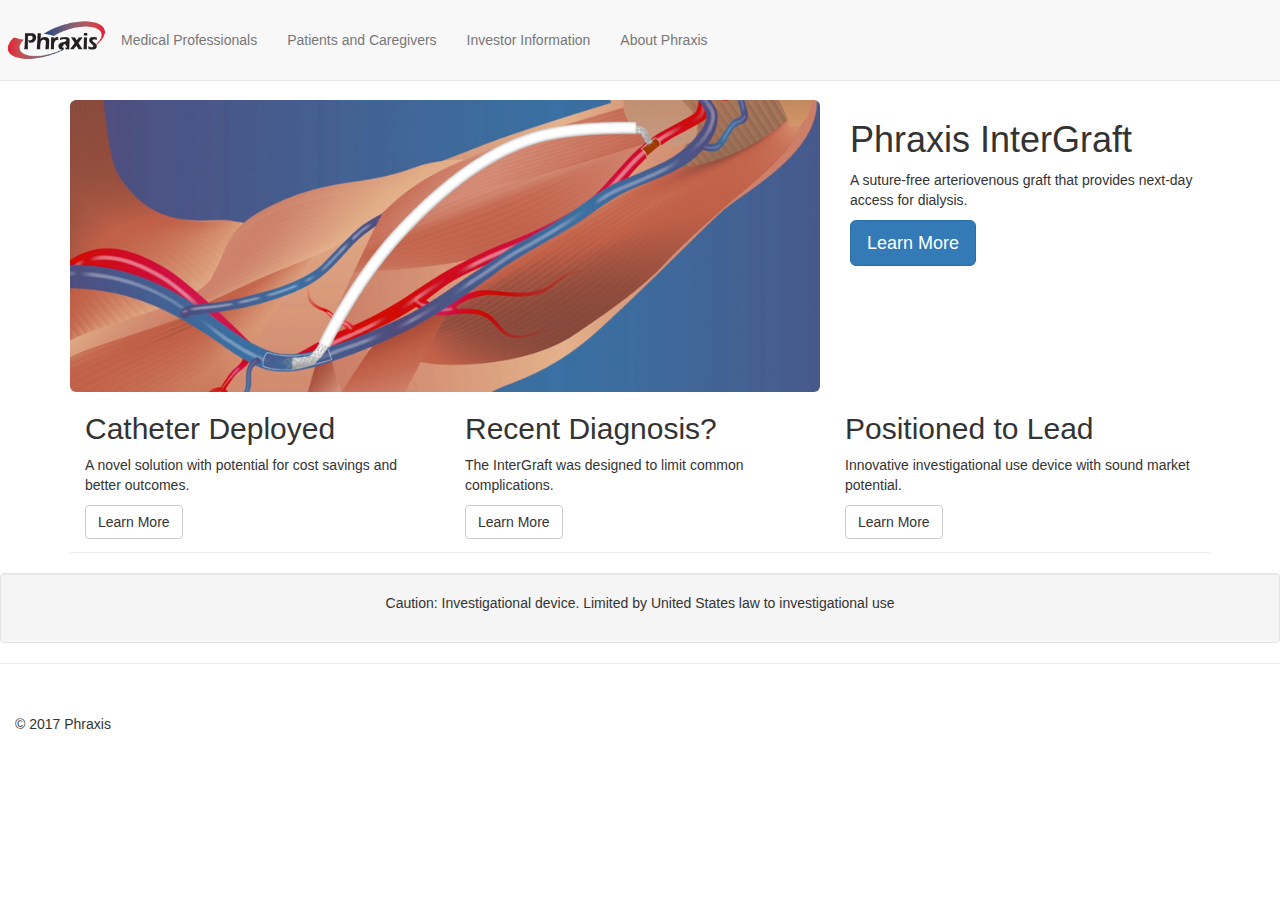
==== index.html @ 370fcb24 "Initial commit" ====
<!DOCTYPE html>
<html lang="en">

<head>

    <meta charset="utf-8">
    <meta http-equiv="X-UA-Compatible" content="IE=edge">
    <meta name="viewport" content="width=device-width, initial-scale=1">
    <meta name="description" content="">
    <meta name="author" content="">

    <title>Phraxis InterGraft</title>

    <!-- Bootstrap min CSS -->
    <link href="css/bootstrap.min.css" rel="stylesheet">

    <!-- Phraxis CSS -->
    <link href="css/phraxis.css" rel="stylesheet">

    <!-- HTML5 Shim and Respond.js IE8 support of HTML5 elements and media queries -->
    <!-- WARNING: Respond.js doesn't work if you view the page via file:// -->
    <!--[if lt IE 9]>
        <script src="https://oss.maxcdn.com/libs/html5shiv/3.7.0/html5shiv.js"></script>
        <script src="https://oss.maxcdn.com/libs/respond.js/1.4.2/respond.min.js"></script>
    <![endif]-->

</head>

<body>

    <!-- Navigation -->
    <nav class="navbar navbar-default navbar-fixed-top" role="navigation">
        <div class="container-fluid">
            <div class="navbar-header">
                <button type="button" class="navbar-toggle" data-toggle="collapse" data-target="#bs-example-navbar-collapse-1">
                    <span class="sr-only">Toggle navigation</span>
                    <span class="icon-bar"></span>
                    <span class="icon-bar"></span>
                    <span class="icon-bar"></span>
                </button>
                <a class="navbar-brand" href="index.html" title="link to main directory">
                    <img src="files/phraxis_logo.png" height="50" width="106" alt="Phraxis logo">
                </a>
            </div>

            <div class="collapse navbar-collapse" id="bs-example-navbar-collapse-1">
                <ul class="nav navbar-nav">
                    <li>
                        <a href="professionals.html">Medical Professionals</a>
                    </li>
                    <li>
                        <a href="patients.html">Patients and Caregivers</a>
                    </li>
                    <li>
                        <a href="investors.html">Investor Information</a>
                    </li>
                    <li>
                        <a href="about.html">About Phraxis</a>
                    </li>
                </ul>
            </div>

        </div>

    </nav>
<!-- /navigation -->

    <!-- Page Content -->
    <div class="container">

        <div class="row">
            <div class="col-md-8">
                <img class="img-responsive img-rounded" src="files/phraxis_banner.jpg" alt="Illustration of an implanted Phraxis InterGraft arteriovenus graft">
            </div>

            <div class="col-md-4">
                <h1>Phraxis InterGraft</h1>
                <p>A suture-free arteriovenous graft that provides next-day access for dialysis.</p>
                <a class="btn btn-primary btn-lg" href="about.html" title="link to about page">Learn More</a>
            </div>

        <hr>

        </div>

            <div class="col-md-4">
                <h2>Catheter Deployed</h2>
                <p>A novel solution with potential for cost savings and better outcomes.</p>
                <a class="btn btn-default" href="professionals.html" title="link to information for medical professionals">Learn More</a>
            </div>

            <div class="col-md-4">
                <h2>Recent Diagnosis?</h2>
                <p>The InterGraft was designed to limit common complications.</p>
                <a class="btn btn-default" href="patients.html" title="link to information for patients">Learn More</a>
            </div>

            <div class="col-md-4">
                <h2>Positioned to Lead</h2>
                <p>Innovative investigational use device with sound market potential.</p>
                <a class="btn btn-default" href="investors.html" title="link to information for investors">Learn More</a>
            </div>
            <div class="spacer"></div>

<hr>
        </div>
        <!-- warning -->
        <div class="row">
            <div class="col-lg-12">
                <div class="well text-center">
                    <p>Caution: Investigational device. Limited by United States law to investigational use</p>
                </div>

            <!-- /warning -->

        <!-- footer -->
        <hr>
        <footer>
                <div class="col-lg-12">
                    <p>&copy; 2017 Phraxis</p>
                </div>
            </div>
        </footer>
</div>
    </div>
      </div>
    <!-- /footer -->
    <!-- /page content -->

    <!-- jQuery -->
    <script src="js/jquery.js"></script>

    <!-- Bootstrap Core JavaScript -->
    <script src="js/bootstrap.min.js"></script>

</body>

</html>
---- css/phraxis.css ----
body {
    padding-top: 70px;
}

.navbar-fixed-top .nav {
    padding: 15px 0;
}

.navbar-fixed-top .navbar-brand {
    padding: 0 15px;
}

footer {
    padding: 30px 0;
}

.row-md-1 {
  margin-right: 15px;
  margin-left: 15px;
}

@media(min-width:768px) {
    body {
        padding-top: 100px;
    }

    .navbar-fixed-top .navbar-brand {
        padding: 15px 0;
    }

    .spacer {
      margin:0;
      padding:5em;
    }

    /*RESPONSIVE EMBED */

    .video-container {
    	position:relative;
    	padding-bottom:56.25%;
    	padding-top:30px;
    	height:0;
    	overflow:hidden;
    }

    .video-container iframe, .video-container object, .video-container embed {
    	position:absolute;
    	top:0;
    	left:0;
    	width:100%;
    	height:100%;
    }

}
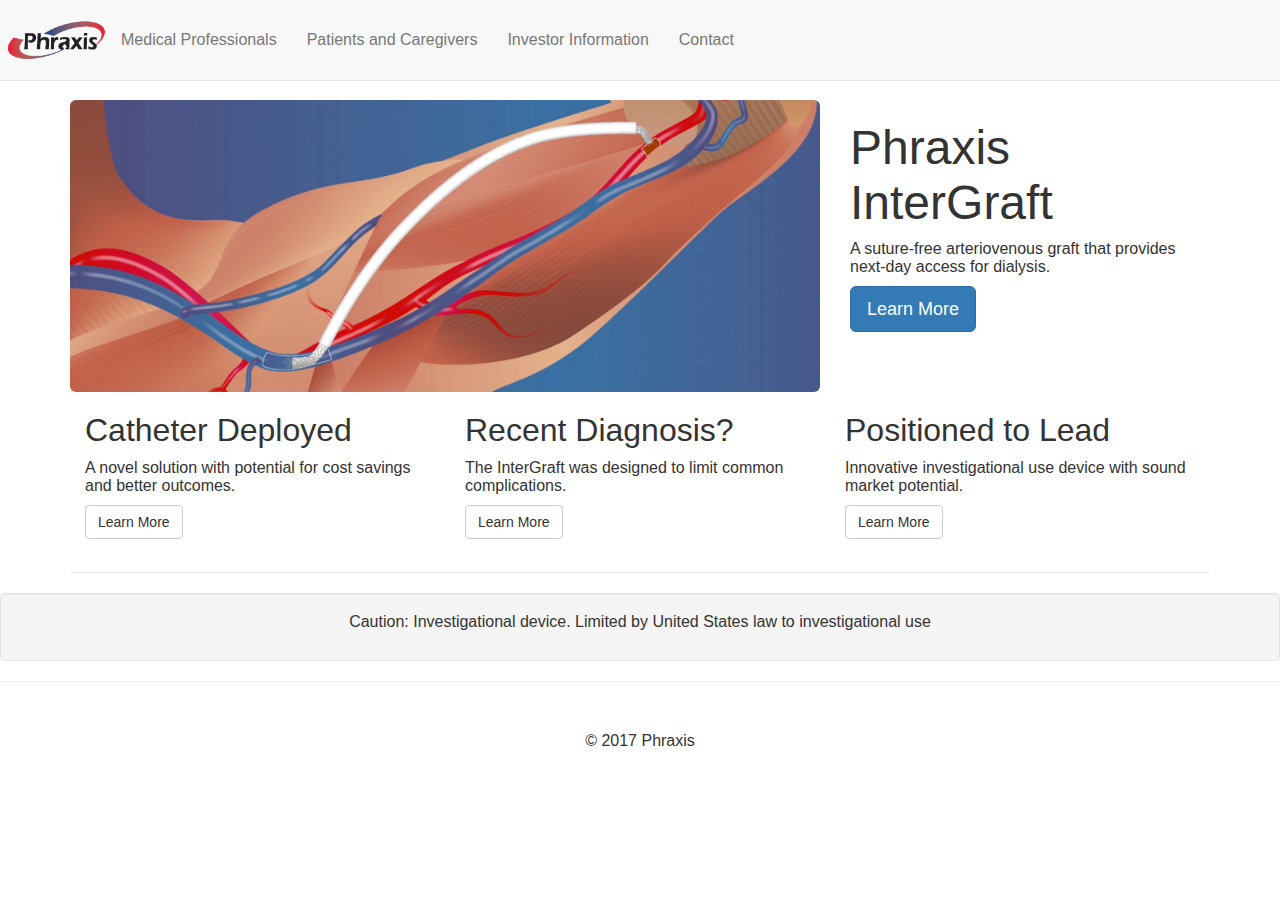
==== commit 555887ef: "nav changes and others" ====
--- a/index.html
+++ b/index.html
@@ -55,7 +55,7 @@
                         <a href="investors.html">Investor Information</a>
                     </li>
                     <li>
-                        <a href="about.html">About Phraxis</a>
+                        <a href="connect.html">Contact</a>
                     </li>
                 </ul>
             </div>
--- a/css/phraxis.css
+++ b/css/phraxis.css
@@ -1,5 +1,19 @@
+h1 {
+  font: 100% arial, helvetica, sans-serif;
+  font-size: 3em;
+  font-weight: 100;
+}
+
+h2 {
+  font: 100% arial, helvetica, sans-serif;
+  font-size: 2em;
+
+}
+
 body {
     padding-top: 70px;
+    font: 100% arial, helvetica, sans-serif;
+font-size: 1.6em;
 }
 
 .navbar-fixed-top .nav {
@@ -12,6 +26,7 @@
 
 footer {
     padding: 30px 0;
+text-align: center;
 }
 
 .row-md-1 {
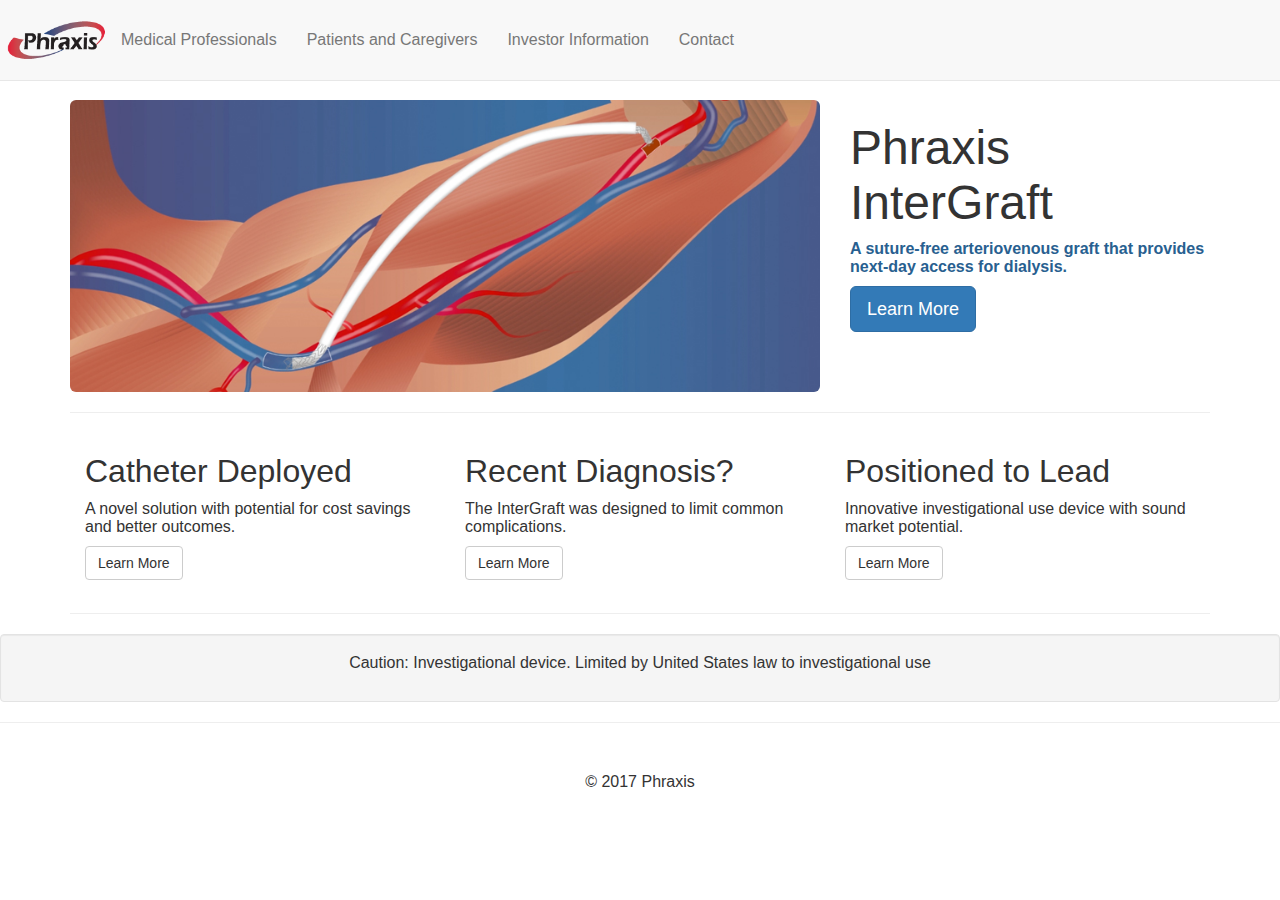
==== commit b51fc4fb: "Design day changes" ====
--- a/index.html
+++ b/index.html
@@ -75,13 +75,13 @@
 
             <div class="col-md-4">
                 <h1>Phraxis InterGraft</h1>
-                <p>A suture-free arteriovenous graft that provides next-day access for dialysis.</p>
+                <p class="intro">A suture-free arteriovenous graft that provides next-day access for dialysis.</p>
                 <a class="btn btn-primary btn-lg" href="about.html" title="link to about page">Learn More</a>
             </div>
 
-        <hr>
 
         </div>
+        <hr>
 
             <div class="col-md-4">
                 <h2>Catheter Deployed</h2>
--- a/css/phraxis.css
+++ b/css/phraxis.css
@@ -2,18 +2,43 @@
   font: 100% arial, helvetica, sans-serif;
   font-size: 3em;
   font-weight: 100;
+  padding-bottom: 0px;
 }
 
 h2 {
   font: 100% arial, helvetica, sans-serif;
   font-size: 2em;
+}
 
+h3 {
+padding-top: 0px;
+padding-right: 5px;
+padding-bottom: 0px;
+    font: 100% sans-serif;
+    font-weight: 500;
+    color: gray;
+  }
+
+p {
+font: 100% arial, helvetica, sans-serif;
+}
+
+p.intro {
+  font: arial, helvetica, sans-serif;
+  color: #286090;
+  font-weight:bolder;
 }
 
 body {
     padding-top: 70px;
     font: 100% arial, helvetica, sans-serif;
 font-size: 1.6em;
+}
+
+article {
+  -webkit-columns: 2 200px;
+  -moz-columns: 2 200px;
+  columns: 2 200px;
 }
 
 .navbar-fixed-top .nav {
@@ -35,6 +60,7 @@
 }
 
 @media(min-width:768px) {
+
     body {
         padding-top: 100px;
     }
